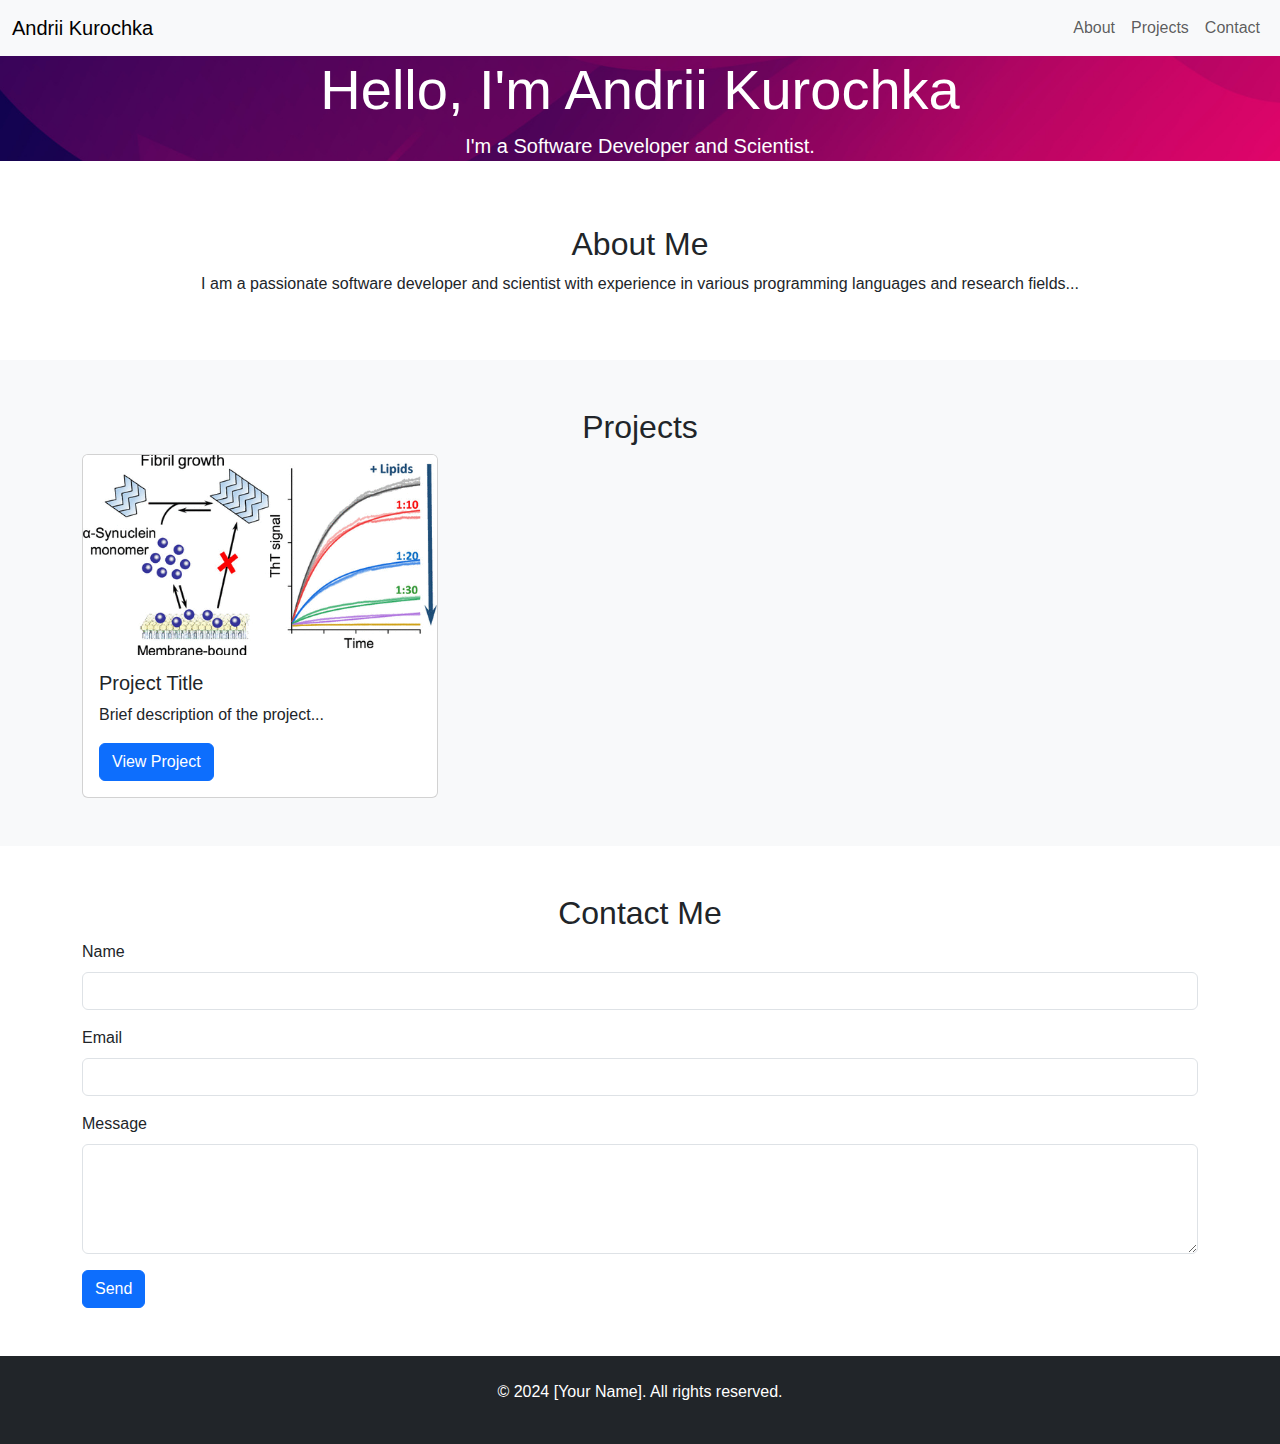
==== index.html @ 1bfad7e7 "Created draft of the site" ====
<!DOCTYPE html>
<html lang="en">
  <head>
    <meta charset="UTF-8" />
    <meta name="viewport" content="width=device-width, initial-scale=1.0" />
    <title>Portfolio - Andrii Kurochka</title>
    <link href="https://stackpath.bootstrapcdn.com/bootstrap/5.3.0/css/bootstrap.min.css" rel="stylesheet" />
    <link rel="stylesheet" href="styles.css" />
  </head>
  <body>
    <nav class="navbar navbar-expand-lg navbar-light bg-light">
      <div class="container-fluid">
        <a class="navbar-brand" href="#">Andrii Kurochka</a>
        <button
          class="navbar-toggler"
          type="button"
          data-bs-toggle="collapse"
          data-bs-target="#navbarNav"
          aria-controls="navbarNav"
          aria-expanded="false"
          aria-label="Toggle navigation"
        >
          <span class="navbar-toggler-icon"></span>
        </button>
        <div class="collapse navbar-collapse" id="navbarNav">
          <ul class="navbar-nav ms-auto">
            <li class="nav-item">
              <a class="nav-link" href="#about">About</a>
            </li>
            <li class="nav-item">
              <a class="nav-link" href="#projects">Projects</a>
            </li>
            <li class="nav-item">
              <a class="nav-link" href="#contact">Contact</a>
            </li>
          </ul>
        </div>
      </div>
    </nav>

    <header class="jumbotron text-center bg-primary text-white">
      <div class="container">
        <h1 class="display-4">Hello, I'm Andrii Kurochka</h1>
        <p class="lead">I'm a Software Developer and Scientist.</p>
      </div>
    </header>

    <section id="about" class="py-5">
      <div class="container">
        <h2 class="text-center">About Me</h2>
        <p class="text-center">
          I am a passionate software developer and scientist with experience in various programming languages and research
          fields...
        </p>
      </div>
    </section>

    <section id="projects" class="py-5 bg-light">
      <div class="container">
        <h2 class="text-center">Projects</h2>
        <div class="row">
          <!-- Example Project Card -->
          <div class="col-md-4">
            <div class="card">
              <img src="Images/Synuclein.gif" class="card-img-top" alt="Project Image" />
              <div class="card-body">
                <h5 class="card-title">Project Title</h5>
                <p class="card-text">Brief description of the project...</p>
                <a href="#" class="btn btn-primary">View Project</a>
              </div>
            </div>
          </div>
          <!-- Add more project cards as needed -->
        </div>
      </div>
    </section>

    <section id="contact" class="py-5">
      <div class="container">
        <h2 class="text-center">Contact Me</h2>
        <form id="contactForm">
          <div class="mb-3">
            <label for="name" class="form-label">Name</label>
            <input type="text" class="form-control" id="name" required />
          </div>
          <div class="mb-3">
            <label for="email" class="form-label">Email</label>
            <input type="email" class="form-control" id="email" required />
          </div>
          <div class="mb-3">
            <label for="message" class="form-label">Message</label>
            <textarea class="form-control" id="message" rows="4" required></textarea>
          </div>
          <button type="submit" class="btn btn-primary">Send</button>
        </form>
      </div>
    </section>

    <footer class="text-center py-4 bg-dark text-white">
      <div class="container">
        <p>&copy; 2024 [Your Name]. All rights reserved.</p>
      </div>
    </footer>

    <script src="https://code.jquery.com/jquery-3.6.0.min.js"></script>
    <script src="https://stackpath.bootstrapcdn.com/bootstrap/5.3.0/js/bootstrap.bundle.min.js"></script>
    <script src="script.js"></script>
  </body>
</html>
---- styles.css ----
body {
  font-family: "Arial", sans-serif;
}

.jumbotron {
  background: url("Images/bkg.jpg") center center / cover no-repeat;
  color: #fff;
}

.card img {
  height: 200px;
  object-fit: cover;
}

footer {
  background-color: #343a40;
  color: #fff;
}
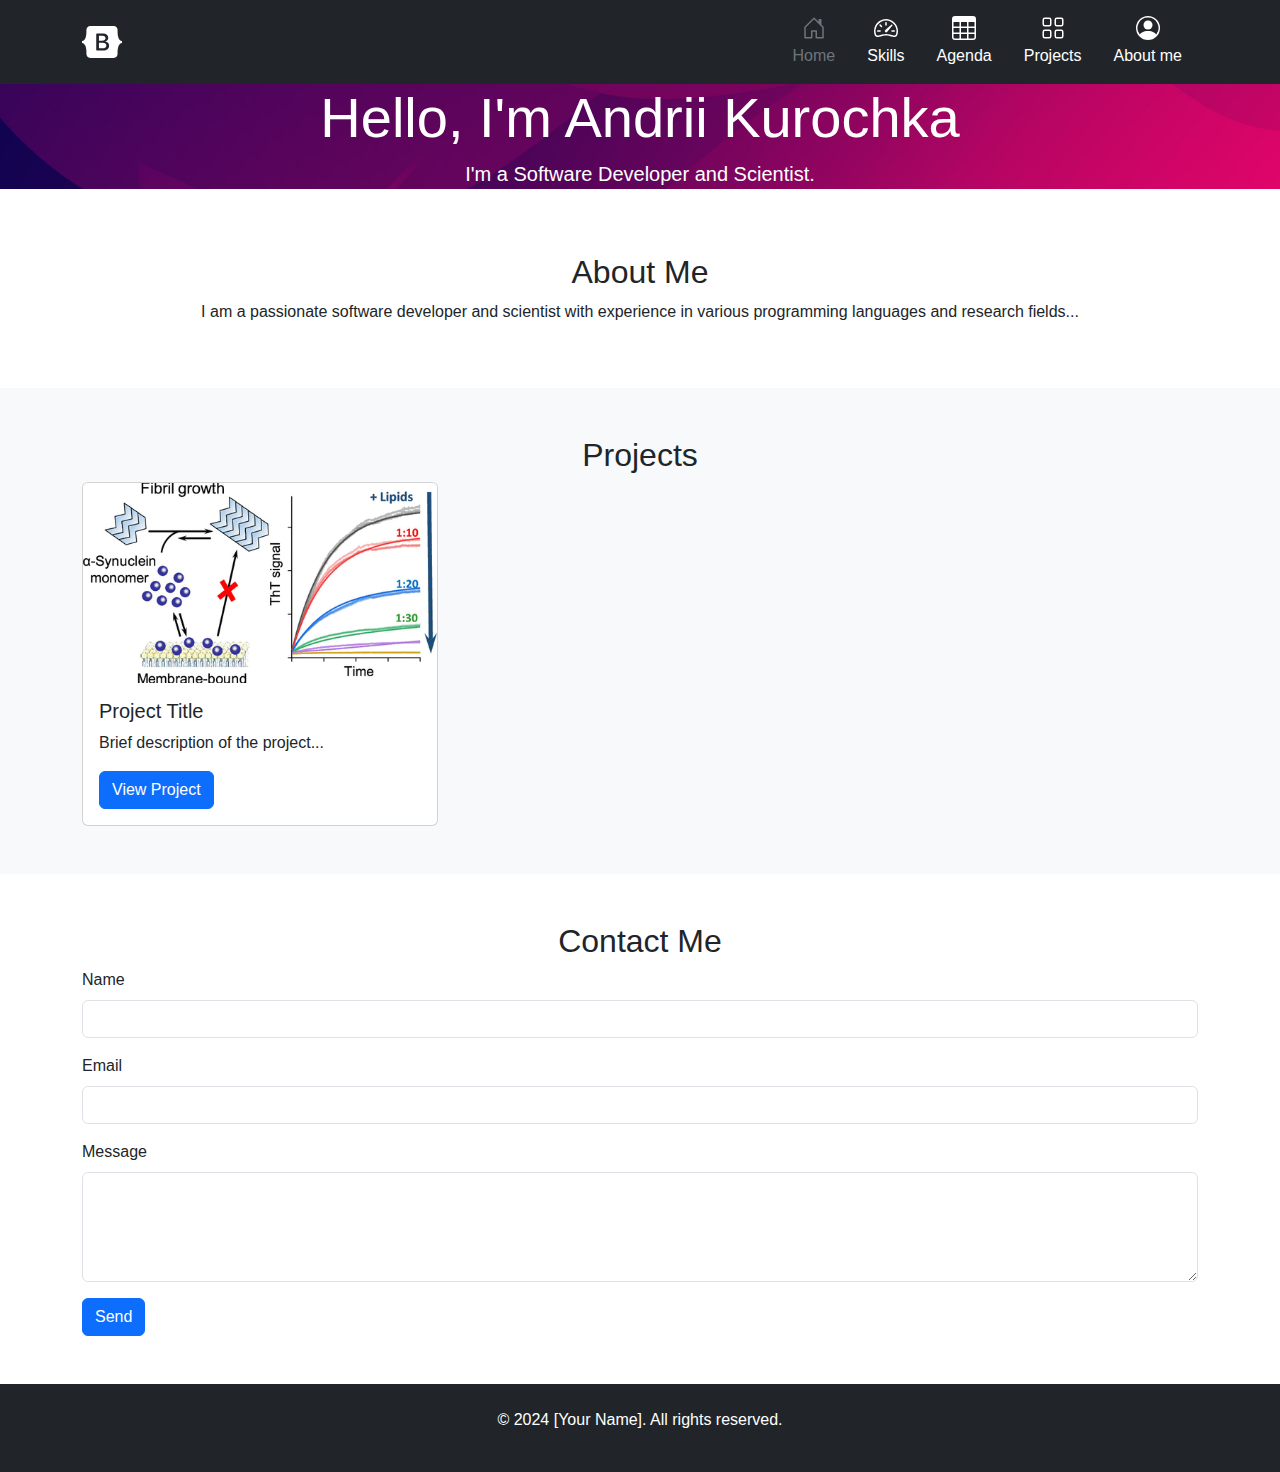
==== commit 09136678: "Installed a new navbar from bootstrap" ====
--- a/index.html
+++ b/index.html
@@ -4,53 +4,140 @@
     <meta charset="UTF-8" />
     <meta name="viewport" content="width=device-width, initial-scale=1.0" />
     <title>Portfolio - Andrii Kurochka</title>
-    <link href="https://stackpath.bootstrapcdn.com/bootstrap/5.3.0/css/bootstrap.min.css" rel="stylesheet" />
+    <link
+      href="https://cdn.jsdelivr.net/npm/bootstrap@5.3.3/dist/css/bootstrap.min.css"
+      rel="stylesheet"
+      integrity="sha384-QWTKZyjpPEjISv5WaRU9OFeRpok6YctnYmDr5pNlyT2bRjXh0JMhjY6hW+ALEwIH"
+      crossorigin="anonymous"
+    />
+
     <link rel="stylesheet" href="styles.css" />
   </head>
   <body>
-    <nav class="navbar navbar-expand-lg navbar-light bg-light">
-      <div class="container-fluid">
-        <a class="navbar-brand" href="#">Andrii Kurochka</a>
-        <button
-          class="navbar-toggler"
-          type="button"
-          data-bs-toggle="collapse"
-          data-bs-target="#navbarNav"
-          aria-controls="navbarNav"
-          aria-expanded="false"
-          aria-label="Toggle navigation"
-        >
-          <span class="navbar-toggler-icon"></span>
-        </button>
-        <div class="collapse navbar-collapse" id="navbarNav">
-          <ul class="navbar-nav ms-auto">
-            <li class="nav-item">
-              <a class="nav-link" href="#about">About</a>
-            </li>
-            <li class="nav-item">
-              <a class="nav-link" href="#projects">Projects</a>
-            </li>
-            <li class="nav-item">
-              <a class="nav-link" href="#contact">Contact</a>
-            </li>
-          </ul>
+    <svg xmlns="http://www.w3.org/2000/svg" style="display: none">
+      <symbol id="bootstrap" viewBox="0 0 118 94">
+        <title>Bootstrap</title>
+        <path
+          fill-rule="evenodd"
+          clip-rule="evenodd"
+          d="M24.509 0c-6.733 0-11.715 5.893-11.492 12.284.214 6.14-.064 14.092-2.066 20.577C8.943 39.365 5.547 43.485 0 44.014v5.972c5.547.529 8.943 4.649 10.951 11.153 2.002 6.485 2.28 14.437 2.066 20.577C12.794 88.106 17.776 94 24.51 94H93.5c6.733 0 11.714-5.893 11.491-12.284-.214-6.14.064-14.092 2.066-20.577 2.009-6.504 5.396-10.624 10.943-11.153v-5.972c-5.547-.529-8.934-4.649-10.943-11.153-2.002-6.484-2.28-14.437-2.066-20.577C105.214 5.894 100.233 0 93.5 0H24.508zM80 57.863C80 66.663 73.436 72 62.543 72H44a2 2 0 01-2-2V24a2 2 0 012-2h18.437c9.083 0 15.044 4.92 15.044 12.474 0 5.302-4.01 10.049-9.119 10.88v.277C75.317 46.394 80 51.21 80 57.863zM60.521 28.34H49.948v14.934h8.905c6.884 0 10.68-2.772 10.68-7.727 0-4.643-3.264-7.207-9.012-7.207zM49.948 49.2v16.458H60.91c7.167 0 10.964-2.876 10.964-8.281 0-5.406-3.903-8.178-11.425-8.178H49.948z"
+        ></path>
+      </symbol>
+      <symbol id="home" viewBox="0 0 16 16">
+        <path
+          d="M8.354 1.146a.5.5 0 0 0-.708 0l-6 6A.5.5 0 0 0 1.5 7.5v7a.5.5 0 0 0 .5.5h4.5a.5.5 0 0 0 .5-.5v-4h2v4a.5.5 0 0 0 .5.5H14a.5.5 0 0 0 .5-.5v-7a.5.5 0 0 0-.146-.354L13 5.793V2.5a.5.5 0 0 0-.5-.5h-1a.5.5 0 0 0-.5.5v1.293L8.354 1.146zM2.5 14V7.707l5.5-5.5 5.5 5.5V14H10v-4a.5.5 0 0 0-.5-.5h-3a.5.5 0 0 0-.5.5v4H2.5z"
+        />
+      </symbol>
+      <symbol id="speedometer2" viewBox="0 0 16 16">
+        <path
+          d="M8 4a.5.5 0 0 1 .5.5V6a.5.5 0 0 1-1 0V4.5A.5.5 0 0 1 8 4zM3.732 5.732a.5.5 0 0 1 .707 0l.915.914a.5.5 0 1 1-.708.708l-.914-.915a.5.5 0 0 1 0-.707zM2 10a.5.5 0 0 1 .5-.5h1.586a.5.5 0 0 1 0 1H2.5A.5.5 0 0 1 2 10zm9.5 0a.5.5 0 0 1 .5-.5h1.5a.5.5 0 0 1 0 1H12a.5.5 0 0 1-.5-.5zm.754-4.246a.389.389 0 0 0-.527-.02L7.547 9.31a.91.91 0 1 0 1.302 1.258l3.434-4.297a.389.389 0 0 0-.029-.518z"
+        />
+        <path
+          fill-rule="evenodd"
+          d="M0 10a8 8 0 1 1 15.547 2.661c-.442 1.253-1.845 1.602-2.932 1.25C11.309 13.488 9.475 13 8 13c-1.474 0-3.31.488-4.615.911-1.087.352-2.49.003-2.932-1.25A7.988 7.988 0 0 1 0 10zm8-7a7 7 0 0 0-6.603 9.329c.203.575.923.876 1.68.63C4.397 12.533 6.358 12 8 12s3.604.532 4.923.96c.757.245 1.477-.056 1.68-.631A7 7 0 0 0 8 3z"
+        />
+      </symbol>
+      <symbol id="table" viewBox="0 0 16 16">
+        <path
+          d="M0 2a2 2 0 0 1 2-2h12a2 2 0 0 1 2 2v12a2 2 0 0 1-2 2H2a2 2 0 0 1-2-2V2zm15 2h-4v3h4V4zm0 4h-4v3h4V8zm0 4h-4v3h3a1 1 0 0 0 1-1v-2zm-5 3v-3H6v3h4zm-5 0v-3H1v2a1 1 0 0 0 1 1h3zm-4-4h4V8H1v3zm0-4h4V4H1v3zm5-3v3h4V4H6zm4 4H6v3h4V8z"
+        />
+      </symbol>
+      <symbol id="people-circle" viewBox="0 0 16 16">
+        <path d="M11 6a3 3 0 1 1-6 0 3 3 0 0 1 6 0z" />
+        <path
+          fill-rule="evenodd"
+          d="M0 8a8 8 0 1 1 16 0A8 8 0 0 1 0 8zm8-7a7 7 0 0 0-5.468 11.37C3.242 11.226 4.805 10 8 10s4.757 1.225 5.468 2.37A7 7 0 0 0 8 1z"
+        />
+      </symbol>
+      <symbol id="grid" viewBox="0 0 16 16">
+        <path
+          d="M1 2.5A1.5 1.5 0 0 1 2.5 1h3A1.5 1.5 0 0 1 7 2.5v3A1.5 1.5 0 0 1 5.5 7h-3A1.5 1.5 0 0 1 1 5.5v-3zM2.5 2a.5.5 0 0 0-.5.5v3a.5.5 0 0 0 .5.5h3a.5.5 0 0 0 .5-.5v-3a.5.5 0 0 0-.5-.5h-3zm6.5.5A1.5 1.5 0 0 1 10.5 1h3A1.5 1.5 0 0 1 15 2.5v3A1.5 1.5 0 0 1 13.5 7h-3A1.5 1.5 0 0 1 9 5.5v-3zm1.5-.5a.5.5 0 0 0-.5.5v3a.5.5 0 0 0 .5.5h3a.5.5 0 0 0 .5-.5v-3a.5.5 0 0 0-.5-.5h-3zM1 10.5A1.5 1.5 0 0 1 2.5 9h3A1.5 1.5 0 0 1 7 10.5v3A1.5 1.5 0 0 1 5.5 15h-3A1.5 1.5 0 0 1 1 13.5v-3zm1.5-.5a.5.5 0 0 0-.5.5v3a.5.5 0 0 0 .5.5h3a.5.5 0 0 0 .5-.5v-3a.5.5 0 0 0-.5-.5h-3zm6.5.5A1.5 1.5 0 0 1 10.5 9h3a1.5 1.5 0 0 1 1.5 1.5v3a1.5 1.5 0 0 1-1.5 1.5h-3A1.5 1.5 0 0 1 9 13.5v-3zm1.5-.5a.5.5 0 0 0-.5.5v3a.5.5 0 0 0 .5.5h3a.5.5 0 0 0 .5-.5v-3a.5.5 0 0 0-.5-.5h-3z"
+        />
+      </symbol>
+    </svg>
+    <header>
+      <div class="px-3 py-2 text-bg-dark">
+        <div class="container">
+          <div
+            class="d-flex flex-wrap align-items-center justify-content-center justify-content-lg-start"
+          >
+            <a
+              href="/"
+              class="d-flex align-items-center my-2 my-lg-0 me-lg-auto text-white text-decoration-none"
+            >
+              <svg
+                class="bi me-2"
+                width="40"
+                height="32"
+                role="img"
+                aria-label="Bootstrap"
+              >
+                <use xlink:href="#bootstrap" />
+              </svg>
+            </a>
+
+            <ul
+              class="nav col-12 col-lg-auto my-2 justify-content-center my-md-0 text-small"
+            >
+              <li>
+                <a href="#" class="nav-link text-secondary">
+                  <svg class="bi d-block mx-auto mb-1" width="24" height="24">
+                    <use xlink:href="#home" />
+                  </svg>
+                  Home
+                </a>
+              </li>
+              <li>
+                <a href="#" class="nav-link text-white">
+                  <svg class="bi d-block mx-auto mb-1" width="24" height="24">
+                    <use xlink:href="#speedometer2" />
+                  </svg>
+                  Skills
+                </a>
+              </li>
+              <li>
+                <a href="#" class="nav-link text-white">
+                  <svg class="bi d-block mx-auto mb-1" width="24" height="24">
+                    <use xlink:href="#table" />
+                  </svg>
+                  Agenda
+                </a>
+              </li>
+              <li>
+                <a href="#" class="nav-link text-white">
+                  <svg class="bi d-block mx-auto mb-1" width="24" height="24">
+                    <use xlink:href="#grid" />
+                  </svg>
+                  Projects
+                </a>
+              </li>
+              <li>
+                <a href="#" class="nav-link text-white">
+                  <svg class="bi d-block mx-auto mb-1" width="24" height="24">
+                    <use xlink:href="#people-circle" />
+                  </svg>
+                  About me
+                </a>
+              </li>
+            </ul>
+          </div>
         </div>
       </div>
-    </nav>
-
-    <header class="jumbotron text-center bg-primary text-white">
+    </header>
+
+    <section class="jumbotron text-center bg-primary text-white">
       <div class="container">
         <h1 class="display-4">Hello, I'm Andrii Kurochka</h1>
         <p class="lead">I'm a Software Developer and Scientist.</p>
       </div>
-    </header>
+    </section>
 
     <section id="about" class="py-5">
       <div class="container">
         <h2 class="text-center">About Me</h2>
         <p class="text-center">
-          I am a passionate software developer and scientist with experience in various programming languages and research
-          fields...
+          I am a passionate software developer and scientist with experience in
+          various programming languages and research fields...
         </p>
       </div>
     </section>
@@ -62,7 +149,11 @@
           <!-- Example Project Card -->
           <div class="col-md-4">
             <div class="card">
-              <img src="Images/Synuclein.gif" class="card-img-top" alt="Project Image" />
+              <img
+                src="Images/Synuclein.gif"
+                class="card-img-top"
+                alt="Project Image"
+              />
               <div class="card-body">
                 <h5 class="card-title">Project Title</h5>
                 <p class="card-text">Brief description of the project...</p>
@@ -89,7 +180,12 @@
           </div>
           <div class="mb-3">
             <label for="message" class="form-label">Message</label>
-            <textarea class="form-control" id="message" rows="4" required></textarea>
+            <textarea
+              class="form-control"
+              id="message"
+              rows="4"
+              required
+            ></textarea>
           </div>
           <button type="submit" class="btn btn-primary">Send</button>
         </form>
@@ -103,7 +199,11 @@
     </footer>
 
     <script src="https://code.jquery.com/jquery-3.6.0.min.js"></script>
-    <script src="https://stackpath.bootstrapcdn.com/bootstrap/5.3.0/js/bootstrap.bundle.min.js"></script>
+    <script
+      src="https://cdn.jsdelivr.net/npm/bootstrap@5.3.3/dist/js/bootstrap.bundle.min.js"
+      integrity="sha384-YvpcrYf0tY3lHB60NNkmXc5s9fDVZLESaAA55NDzOxhy9GkcIdslK1eN7N6jIeHz"
+      crossorigin="anonymous"
+    ></script>
     <script src="script.js"></script>
   </body>
 </html>
--- a/styles.css
+++ b/styles.css
@@ -16,3 +16,10 @@
   background-color: #343a40;
   color: #fff;
 }
+
+/*Navbar styles start here*/
+
+.bi {
+  vertical-align: -0.125em;
+  fill: currentColor;
+}
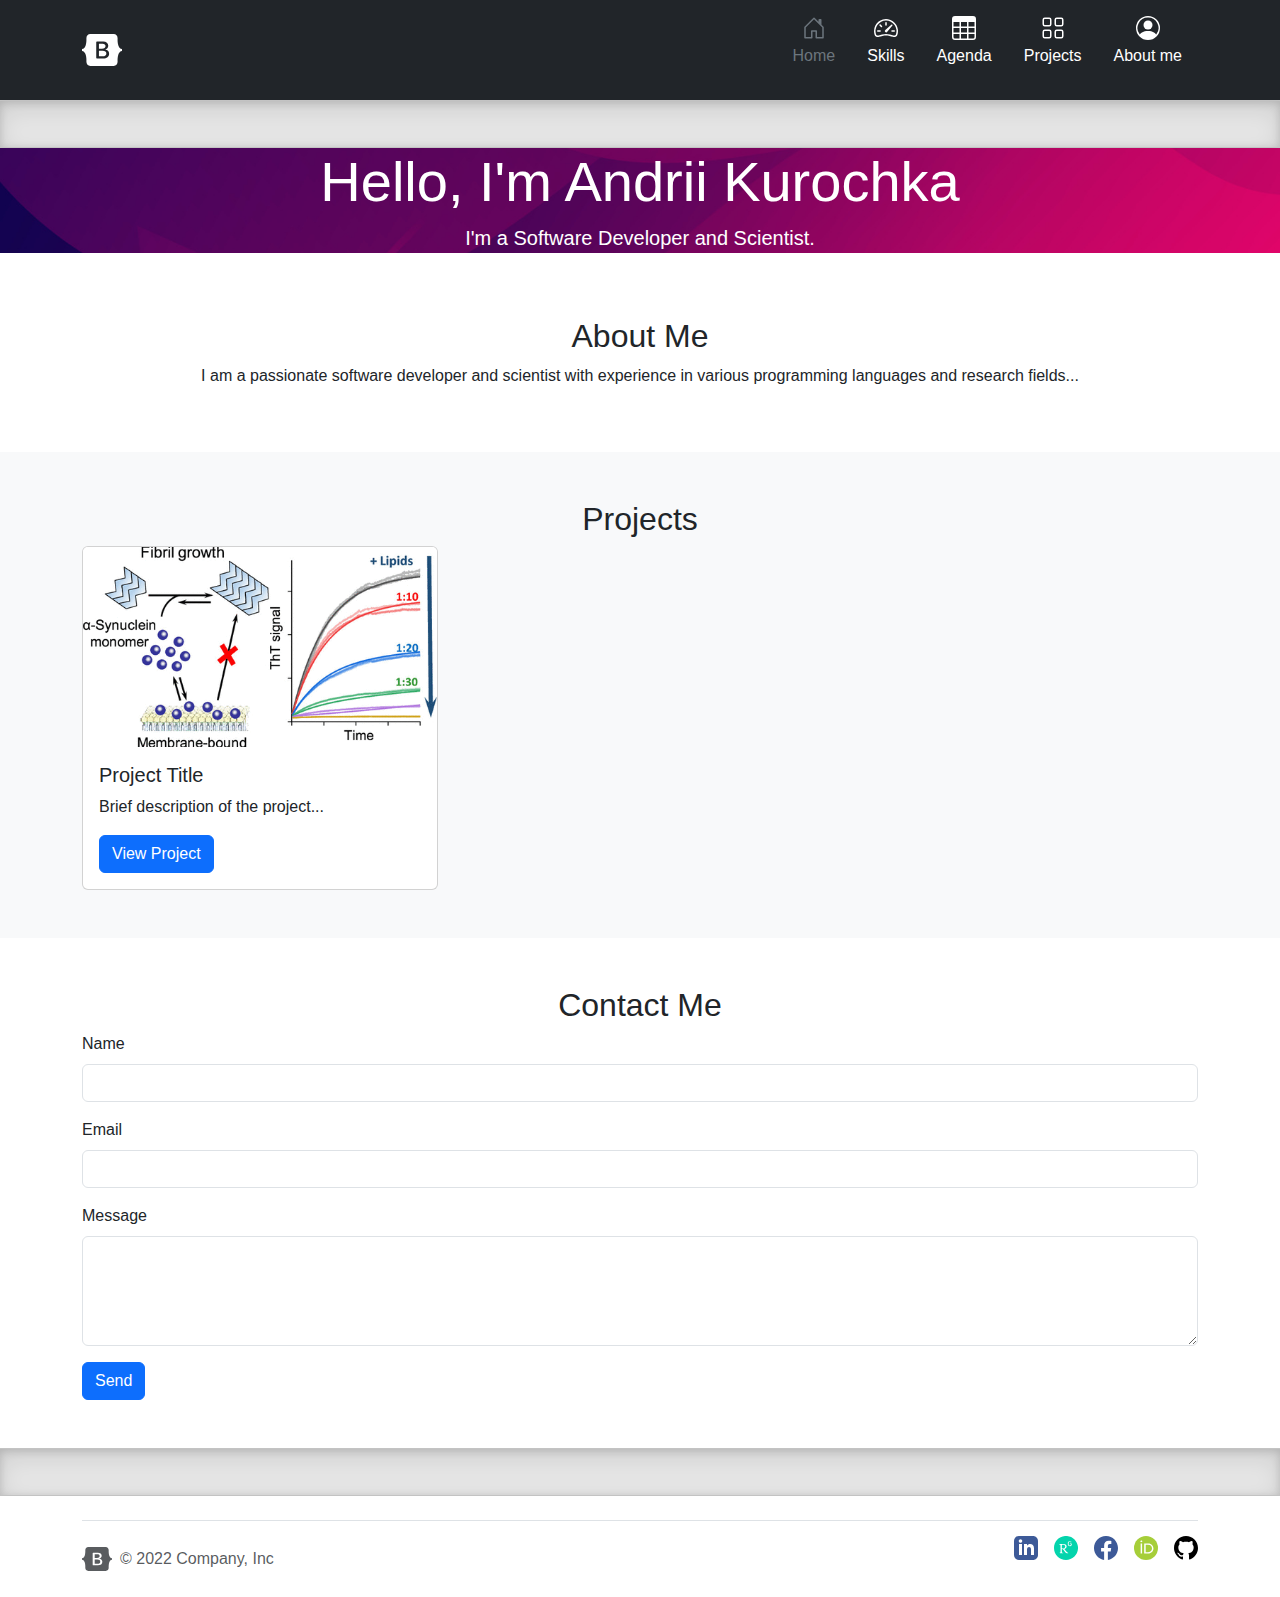
==== commit 717c06e4: "update icons on footer" ====
--- a/index.html
+++ b/index.html
@@ -14,6 +14,7 @@
     <link rel="stylesheet" href="styles.css" />
   </head>
   <body>
+    <!--Images for navbar and footer-->
     <svg xmlns="http://www.w3.org/2000/svg" style="display: none">
       <symbol id="bootstrap" viewBox="0 0 118 94">
         <title>Bootstrap</title>
@@ -54,33 +55,60 @@
           d="M1 2.5A1.5 1.5 0 0 1 2.5 1h3A1.5 1.5 0 0 1 7 2.5v3A1.5 1.5 0 0 1 5.5 7h-3A1.5 1.5 0 0 1 1 5.5v-3zM2.5 2a.5.5 0 0 0-.5.5v3a.5.5 0 0 0 .5.5h3a.5.5 0 0 0 .5-.5v-3a.5.5 0 0 0-.5-.5h-3zm6.5.5A1.5 1.5 0 0 1 10.5 1h3A1.5 1.5 0 0 1 15 2.5v3A1.5 1.5 0 0 1 13.5 7h-3A1.5 1.5 0 0 1 9 5.5v-3zm1.5-.5a.5.5 0 0 0-.5.5v3a.5.5 0 0 0 .5.5h3a.5.5 0 0 0 .5-.5v-3a.5.5 0 0 0-.5-.5h-3zM1 10.5A1.5 1.5 0 0 1 2.5 9h3A1.5 1.5 0 0 1 7 10.5v3A1.5 1.5 0 0 1 5.5 15h-3A1.5 1.5 0 0 1 1 13.5v-3zm1.5-.5a.5.5 0 0 0-.5.5v3a.5.5 0 0 0 .5.5h3a.5.5 0 0 0 .5-.5v-3a.5.5 0 0 0-.5-.5h-3zm6.5.5A1.5 1.5 0 0 1 10.5 9h3a1.5 1.5 0 0 1 1.5 1.5v3a1.5 1.5 0 0 1-1.5 1.5h-3A1.5 1.5 0 0 1 9 13.5v-3zm1.5-.5a.5.5 0 0 0-.5.5v3a.5.5 0 0 0 .5.5h3a.5.5 0 0 0 .5-.5v-3a.5.5 0 0 0-.5-.5h-3z"
         />
       </symbol>
+      <symbol id="facebook" viewBox="0 0 16 16">
+        <path
+          d="M16 8.049c0-4.446-3.582-8.05-8-8.05C3.58 0-.002 3.603-.002 8.05c0 4.017 2.926 7.347 6.75 7.951v-5.625h-2.03V8.05H6.75V6.275c0-2.017 1.195-3.131 3.022-3.131.876 0 1.791.157 1.791.157v1.98h-1.009c-.993 0-1.303.621-1.303 1.258v1.51h2.218l-.354 2.326H9.25V16c3.824-.604 6.75-3.934 6.75-7.951z"
+          fill="#3D5A98"
+        />
+      </symbol>
+      <symbol id="researchgate" viewBox="0 0 32 32">
+        <path
+          fill="#04D4AC"
+          d="M32.04 15.97c0,8.85 -7.18,16.03 -16.02,16.03 -8.85,0 -16.02,-7.18 -16.02,-16.03 0,-8.85 7.17,-16.03 16.02,-16.03 8.84,0 16.02,7.18 16.02,16.03zm-14.79 7c-1.43,-0.28 -2.28,-1.11 -4.45,-4.33 -0.72,-1.08 -0.72,-1.08 -1.42,-1.13 -1.03,-0.07 -0.95,-0.25 -0.92,2.02 0.04,2.58 0.01,2.52 1.5,2.77 0.39,0.06 0.42,0.09 0.42,0.32 0,0.26 0,0.26 -2.62,0.28 -2.46,0.02 -2.62,0.01 -2.67,-0.14 -0.1,-0.29 0.05,-0.43 0.59,-0.53 0.61,-0.11 0.93,-0.36 1.01,-0.78 0.04,-0.16 0.05,-2.32 0.03,-4.8 -0.03,-5.21 0.03,-4.9 -0.93,-5.11 -0.6,-0.13 -0.79,-0.27 -0.71,-0.51 0.06,-0.16 0.19,-0.17 2.92,-0.22 4.06,-0.08 4.82,0.05 5.9,1.01 1.13,1.01 1.29,2.55 0.39,3.84 -0.4,0.58 -1.2,1.2 -1.82,1.43 -0.29,0.11 -0.53,0.23 -0.53,0.27 0,0.12 0.92,1.43 1.49,2.13 1.52,1.85 2.34,2.57 3.19,2.79 0.53,0.14 0.68,0.29 0.53,0.55 -0.16,0.27 -0.96,0.33 -1.9,0.14zm-3.83 -6.63c2,-0.82 2.15,-3.57 0.25,-4.38 -0.49,-0.21 -0.62,-0.22 -1.85,-0.22 -1.33,0 -1.33,0 -1.35,2.31 -0.02,1.27 -0.01,2.37 0.02,2.43 0.09,0.21 2.34,0.1 2.93,-0.14zm6.97 -2.85c-1.55,-0.29 -2.06,-1.24 -1.98,-3.68 0.04,-1.35 0.15,-1.72 0.67,-2.28 0.92,-0.99 3.2,-0.9 4.04,0.16 0.36,0.45 0.33,0.59 -0.17,0.74 -0.39,0.13 -0.39,0.13 -0.75,-0.23 -0.85,-0.82 -2.32,-0.52 -2.58,0.54 -0.13,0.47 -0.12,2.46 0.01,2.91 0.35,1.27 2.46,1.27 2.82,0 0.22,-0.81 0.17,-0.87 -0.8,-0.92 -0.47,-0.02 -0.47,-0.02 -0.47,-0.41 0,-0.38 0,-0.38 1.12,-0.41 1.45,-0.03 1.43,-0.05 1.36,1.01 -0.09,1.33 -0.45,1.97 -1.32,2.35 -0.57,0.24 -1.35,0.33 -1.95,0.22z"
+        />
+        <path
+          fill="white"
+          d="M17.25 22.97c-1.43,-0.28 -2.28,-1.11 -4.45,-4.33 -0.72,-1.08 -0.72,-1.08 -1.42,-1.13 -1.03,-0.07 -0.95,-0.25 -0.92,2.02 0.04,2.58 0.01,2.52 1.5,2.77 0.39,0.06 0.42,0.09 0.42,0.32 0,0.26 0,0.26 -2.62,0.28 -2.46,0.02 -2.62,0.01 -2.67,-0.14 -0.1,-0.29 0.05,-0.43 0.59,-0.53 0.61,-0.11 0.93,-0.36 1.01,-0.78 0.04,-0.16 0.05,-2.32 0.03,-4.8 -0.03,-5.21 0.03,-4.9 -0.93,-5.11 -0.6,-0.13 -0.79,-0.27 -0.71,-0.51 0.06,-0.16 0.19,-0.17 2.92,-0.22 4.06,-0.08 4.82,0.05 5.9,1.01 1.13,1.01 1.29,2.55 0.39,3.84 -0.4,0.58 -1.2,1.2 -1.82,1.43 -0.29,0.11 -0.53,0.23 -0.53,0.27 0,0.12 0.92,1.43 1.49,2.13 1.52,1.85 2.34,2.57 3.19,2.79 0.53,0.14 0.68,0.29 0.53,0.55 -0.16,0.27 -0.96,0.33 -1.9,0.14zm-3.83 -6.63c2,-0.82 2.15,-3.57 0.25,-4.38 -0.49,-0.21 -0.62,-0.22 -1.85,-0.22 -1.33,0 -1.33,0 -1.35,2.31 -0.02,1.27 -0.01,2.37 0.02,2.43 0.09,0.21 2.34,0.1 2.93,-0.14zm6.97 -2.85c-1.55,-0.29 -2.06,-1.24 -1.98,-3.68 0.04,-1.35 0.15,-1.72 0.67,-2.28 0.92,-0.99 3.2,-0.9 4.04,0.16 0.36,0.45 0.33,0.59 -0.17,0.74 -0.39,0.13 -0.39,0.13 -0.75,-0.23 -0.85,-0.82 -2.32,-0.52 -2.58,0.54 -0.13,0.47 -0.12,2.46 0.01,2.91 0.35,1.27 2.46,1.27 2.82,0 0.22,-0.81 0.17,-0.87 -0.8,-0.92 -0.47,-0.02 -0.47,-0.02 -0.47,-0.41 0,-0.38 0,-0.38 1.12,-0.41 1.45,-0.03 1.43,-0.05 1.36,1.01 -0.09,1.33 -0.45,1.97 -1.32,2.35 -0.57,0.24 -1.35,0.33 -1.95,0.22zm0 0z"
+        />
+      </symbol>
+      <symbol id="linkedin" viewBox="0 0 24 24">
+        <path
+          d="M19 0h-14c-2.761 0-5 2.239-5 5v14c0 2.761 2.239 5 5 5h14c2.762 0 5-2.239 5-5v-14c0-2.761-2.238-5-5-5zm-11 19h-3v-11h3v11zm-1.5-12.268c-.966 0-1.75-.79-1.75-1.764s.784-1.764 1.75-1.764 1.75.79 1.75 1.764-.783 1.764-1.75 1.764zm13.5 12.268h-3v-5.604c0-3.368-4-3.113-4 0v5.604h-3v-11h3v1.765c1.396-2.586 7-2.777 7 2.476v6.759z"
+          fill="#3D5A98"
+        />
+      </symbol>
+      <symbol id="orcid" viewBox="0 0 24 24">
+        <path
+          fill="#fff"
+          d="M0.137 0H23.863A0.137 0.137 0 0 1 24 0.137V23.863A0.137 0.137 0 0 1 23.863 24H0.137A0.137 0.137 0 0 1 0 23.863V0.137A0.137 0.137 0 0 1 0.137 0z"
+        />
+        <path fill="#a6ce39" d="M24 12A12 12 0 0 1 12 24A12 12 0 0 1 0 12A12 12 0 0 1 24 12z" />
+        <path
+          d="M8.109 17.438h-1.453V7.406h1.453zm2.109 -10.031h3.891c3.703 0 5.344 2.672 5.344 5.016 0 2.578 -2.016 5.016 -5.344 5.016h-3.938zm1.453 8.766h2.297c3.281 0 4.031 -2.484 4.031 -3.703 0 -2.016 -1.266 -3.703 -4.078 -3.703h-2.203zm-3.328 -10.828c0 0.516 -0.422 0.938 -0.938 0.938s-0.938 -0.422 -0.938 -0.938a0.938 0.938 0 0 1 0.938 -0.938c0.516 0 0.938 0.422 0.938 0.938"
+          fill="#fff"
+        />
+      </symbol>
+      <symbol id="github" viewBox="0 0 24 24">
+        <path
+          fill="black"
+          d="M12 0c-6.626 0-12 5.373-12 12 0 5.302 3.438 9.8 8.207 11.387.599.111.793-.261.793-.577v-2.234c-3.338.726-4.033-1.416-4.033-1.416-.546-1.387-1.333-1.756-1.333-1.756-1.089-.745.083-.729.083-.729 1.205.084 1.839 1.237 1.839 1.237 1.07 1.834 2.807 1.304 3.492.997.107-.775.418-1.305.762-1.604-2.665-.305-5.467-1.334-5.467-5.931 0-1.311.469-2.381 1.236-3.221-.124-.303-.535-1.524.117-3.176 0 0 1.008-.322 3.301 1.23.957-.266 1.983-.399 3.003-.404 1.02.005 2.047.138 3.006.404 2.291-1.552 3.297-1.23 3.297-1.23.653 1.653.242 2.874.118 3.176.77.84 1.235 1.911 1.235 3.221 0 4.609-2.807 5.624-5.479 5.921.43.372.823 1.102.823 2.222v3.293c0 .319.192.694.801.576 4.765-1.589 8.199-6.086 8.199-11.386 0-6.627-5.373-12-12-12z"
+        />
+      </symbol>
     </svg>
+    <!--navbar-->
     <header>
       <div class="px-3 py-2 text-bg-dark">
         <div class="container">
-          <div
-            class="d-flex flex-wrap align-items-center justify-content-center justify-content-lg-start"
-          >
-            <a
-              href="/"
-              class="d-flex align-items-center my-2 my-lg-0 me-lg-auto text-white text-decoration-none"
-            >
-              <svg
-                class="bi me-2"
-                width="40"
-                height="32"
-                role="img"
-                aria-label="Bootstrap"
-              >
+          <div class="d-flex flex-wrap align-items-center justify-content-center justify-content-lg-start">
+            <a href="/" class="d-flex align-items-center my-2 my-lg-0 me-lg-auto text-white text-decoration-none">
+              <svg class="bi me-2" width="40" height="32" role="img" aria-label="Bootstrap">
                 <use xlink:href="#bootstrap" />
               </svg>
             </a>
 
-            <ul
-              class="nav col-12 col-lg-auto my-2 justify-content-center my-md-0 text-small"
-            >
-              <li>
-                <a href="#" class="nav-link text-secondary">
+            <ul class="nav col-12 col-lg-auto my-2 justify-content-center my-md-0 text-small">
+              <li>
+                <a href="index.html" class="nav-link text-secondary">
                   <svg class="bi d-block mx-auto mb-1" width="24" height="24">
                     <use xlink:href="#home" />
                   </svg>
@@ -104,16 +132,16 @@
                 </a>
               </li>
               <li>
+                <a href="Projects.html" class="nav-link text-white">
+                  <svg class="bi d-block mx-auto mb-1" width="24" height="24">
+                    <use xlink:href="#grid" />
+                  </svg>
+                  Projects
+                </a>
+              </li>
+              <li>
                 <a href="#" class="nav-link text-white">
                   <svg class="bi d-block mx-auto mb-1" width="24" height="24">
-                    <use xlink:href="#grid" />
-                  </svg>
-                  Projects
-                </a>
-              </li>
-              <li>
-                <a href="#" class="nav-link text-white">
-                  <svg class="bi d-block mx-auto mb-1" width="24" height="24">
                     <use xlink:href="#people-circle" />
                   </svg>
                   About me
@@ -124,6 +152,7 @@
         </div>
       </div>
     </header>
+    <div class="b-example-divider"></div>
 
     <section class="jumbotron text-center bg-primary text-white">
       <div class="container">
@@ -136,8 +165,8 @@
       <div class="container">
         <h2 class="text-center">About Me</h2>
         <p class="text-center">
-          I am a passionate software developer and scientist with experience in
-          various programming languages and research fields...
+          I am a passionate software developer and scientist with experience in various programming languages and research
+          fields...
         </p>
       </div>
     </section>
@@ -149,11 +178,7 @@
           <!-- Example Project Card -->
           <div class="col-md-4">
             <div class="card">
-              <img
-                src="Images/Synuclein.gif"
-                class="card-img-top"
-                alt="Project Image"
-              />
+              <img src="Images/Synuclein.gif" class="card-img-top" alt="Project Image" />
               <div class="card-body">
                 <h5 class="card-title">Project Title</h5>
                 <p class="card-text">Brief description of the project...</p>
@@ -180,25 +205,66 @@
           </div>
           <div class="mb-3">
             <label for="message" class="form-label">Message</label>
-            <textarea
-              class="form-control"
-              id="message"
-              rows="4"
-              required
-            ></textarea>
+            <textarea class="form-control" id="message" rows="4" required></textarea>
           </div>
           <button type="submit" class="btn btn-primary">Send</button>
         </form>
       </div>
     </section>
 
-    <footer class="text-center py-4 bg-dark text-white">
-      <div class="container">
-        <p>&copy; 2024 [Your Name]. All rights reserved.</p>
-      </div>
-    </footer>
-
-    <script src="https://code.jquery.com/jquery-3.6.0.min.js"></script>
+    <!--footer-->
+    <div class="b-example-divider"></div>
+    <div class="container">
+      <footer class="d-flex flex-wrap justify-content-between align-items-center py-3 mt-4 border-top">
+        <div class="col-md-4 d-flex align-items-center">
+          <a href="/" class="mb-3 me-2 mb-md-0 text-muted text-decoration-none lh-1">
+            <svg class="bi" width="30" height="24">
+              <use xlink:href="#bootstrap" />
+            </svg>
+          </a>
+          <span class="mb-3 mb-md-0 text-muted">&copy; 2022 Company, Inc</span>
+        </div>
+
+        <ul class="nav col-md-4 justify-content-end list-unstyled d-flex">
+          <li class="ms-3">
+            <a class="text-muted" href="https://www.linkedin.com/in/andrii-kurochka-107a13108">
+              <svg class="bi" width="24" height="24">
+                <use xlink:href="#linkedin" />
+              </svg>
+            </a>
+          </li>
+          <li class="ms-3">
+            <a class="text-muted" href="https://www.researchgate.net/profile/Andrii-Kurochka">
+              <svg class="bi" width="24" height="24">
+                <use xlink:href="#researchgate" />
+              </svg>
+            </a>
+          </li>
+          <li class="ms-3">
+            <a class="text-muted" href="https://www.facebook.com/profile.php?id=100010251017768"
+              ><svg class="bi" width="24" height="24">
+                <use xlink:href="#facebook" />
+              </svg>
+            </a>
+          </li>
+          <li class="ms-3">
+            <a class="text-muted" href="https://orcid.org/0000-0001-9986-3559"
+              ><svg class="bi" width="24" height="24">
+                <use xlink:href="#orcid" />
+              </svg>
+            </a>
+          </li>
+          <li class="ms-3">
+            <a class="text-muted" href="https://github.com/kurochkaand"
+              ><svg class="bi" width="24" height="24">
+                <use xlink:href="#github" />
+              </svg>
+            </a>
+          </li>
+        </ul>
+      </footer>
+    </div>
+
     <script
       src="https://cdn.jsdelivr.net/npm/bootstrap@5.3.3/dist/js/bootstrap.bundle.min.js"
       integrity="sha384-YvpcrYf0tY3lHB60NNkmXc5s9fDVZLESaAA55NDzOxhy9GkcIdslK1eN7N6jIeHz"
--- a/styles.css
+++ b/styles.css
@@ -12,14 +12,27 @@
   object-fit: cover;
 }
 
-footer {
-  background-color: #343a40;
-  color: #fff;
+.b-example-divider {
+  height: 3rem;
+  background-color: rgba(0, 0, 0, 0.1);
+  border: solid rgba(0, 0, 0, 0.15);
+  border-width: 1px 0;
+  box-shadow: inset 0 0.5em 1.5em rgba(0, 0, 0, 0.1),
+    inset 0 0.125em 0.5em rgba(0, 0, 0, 0.15);
 }
-
-/*Navbar styles start here*/
 
 .bi {
   vertical-align: -0.125em;
   fill: currentColor;
 }
+
+.nav {
+  display: flex;
+  flex-wrap: nowrap;
+  padding-bottom: 1rem;
+  margin-top: -1px;
+  overflow-x: auto;
+  text-align: center;
+  white-space: nowrap;
+  -webkit-overflow-scrolling: touch;
+}
